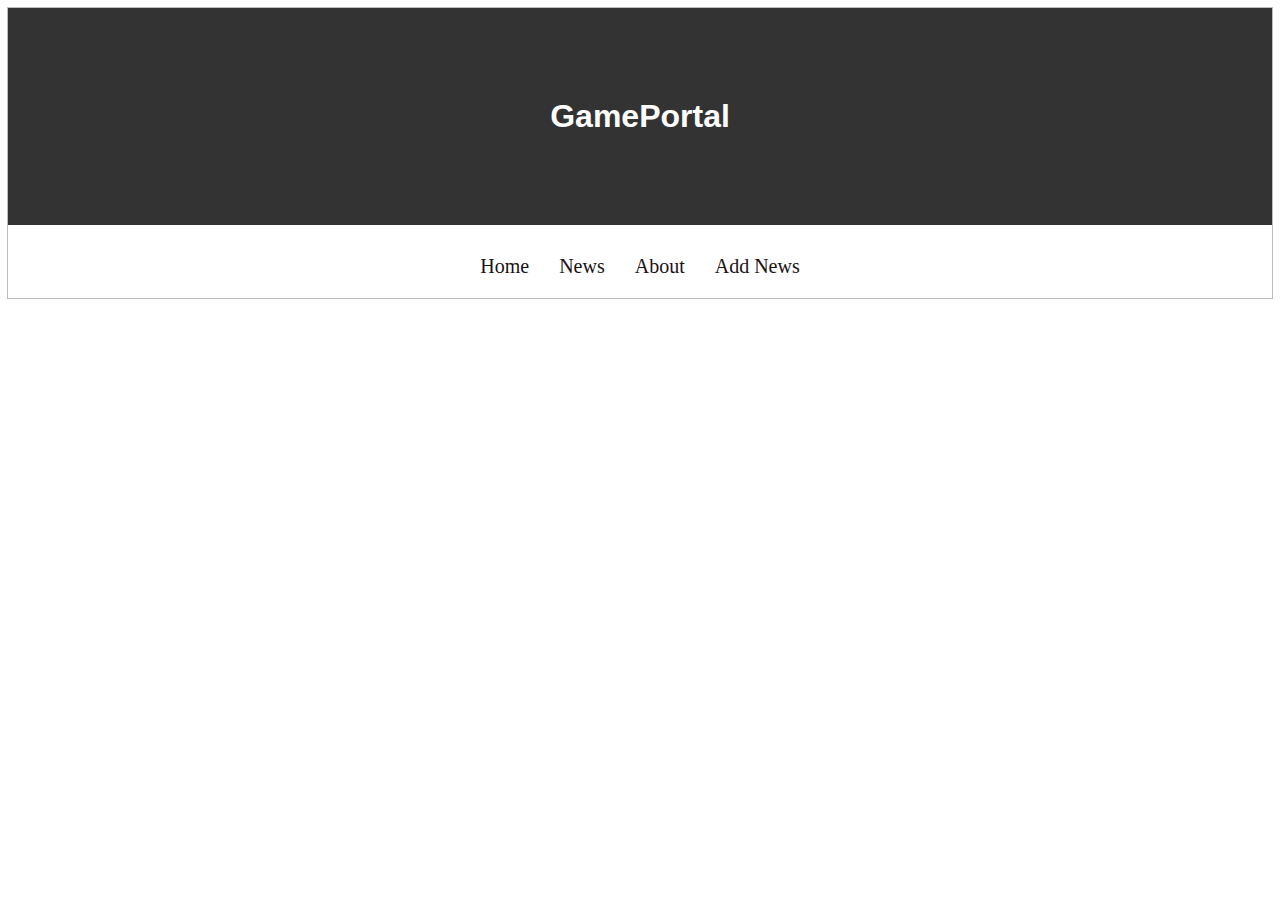
==== index.html @ 6eb037cf "sss" ====
<!DOCTYPE html>
<html lang="en">
<head>
    <meta charset="UTF-8">
    <meta name="viewport" content="width=device-width, initial-scale=1.0">
    <link rel="stylesheet" href="./reset.css">
    <link rel="stylesheet" href="./styles.css">
    <title class="title">GamePortal</title>
</head>
<header class="header">
    <div class="header-under">
        <h1 class="under-title">GamePortal</h1>
    </div>
    <ul class="header-list">
        <li class="header-item">
            <a clas="header-link" href="#"><p class="header-text">Home</p></a>
        </li>
        <li class="header-item">
            <a clas="header-link" href="#"><p class="header-text">News</p></a>
        </li>
        <li class="header-item">
            <a clas="header-link" href="#"><p class="header-text">About</p></a>
        </li>
        <li class="header-item">
            <a clas="header-link" href="#"><p class="header-text">Add News</p></a>
        </li>
    </ul>
</header>
<body>
    <main>
        <section class="hero">
            <h1 class="title"></h1>
        </section>
    </main>
</body>
</html>
---- styles.css ----
.header{
    outline: 1px solid rgb(189, 189, 189);
    padding-bottom: 20px;
}

.header-under{
    background-color: #333333;
    padding: 90px;
}

.under-title{
    text-align: center;
    color: white;
    font-family: Arial, Helvetica, sans-serif;
}

.header-list{
    margin-top: 30px;
    list-style: none;
    display: flex;
    justify-content: center;
    gap: 30px;
}

.header-text{
    color: rgb(26, 19, 19);
    font-size: 20px;
    text-decoration: none;
    transition: all 300ms;
}

.header-text:hover{
    color: rgb(82, 82, 230);
}
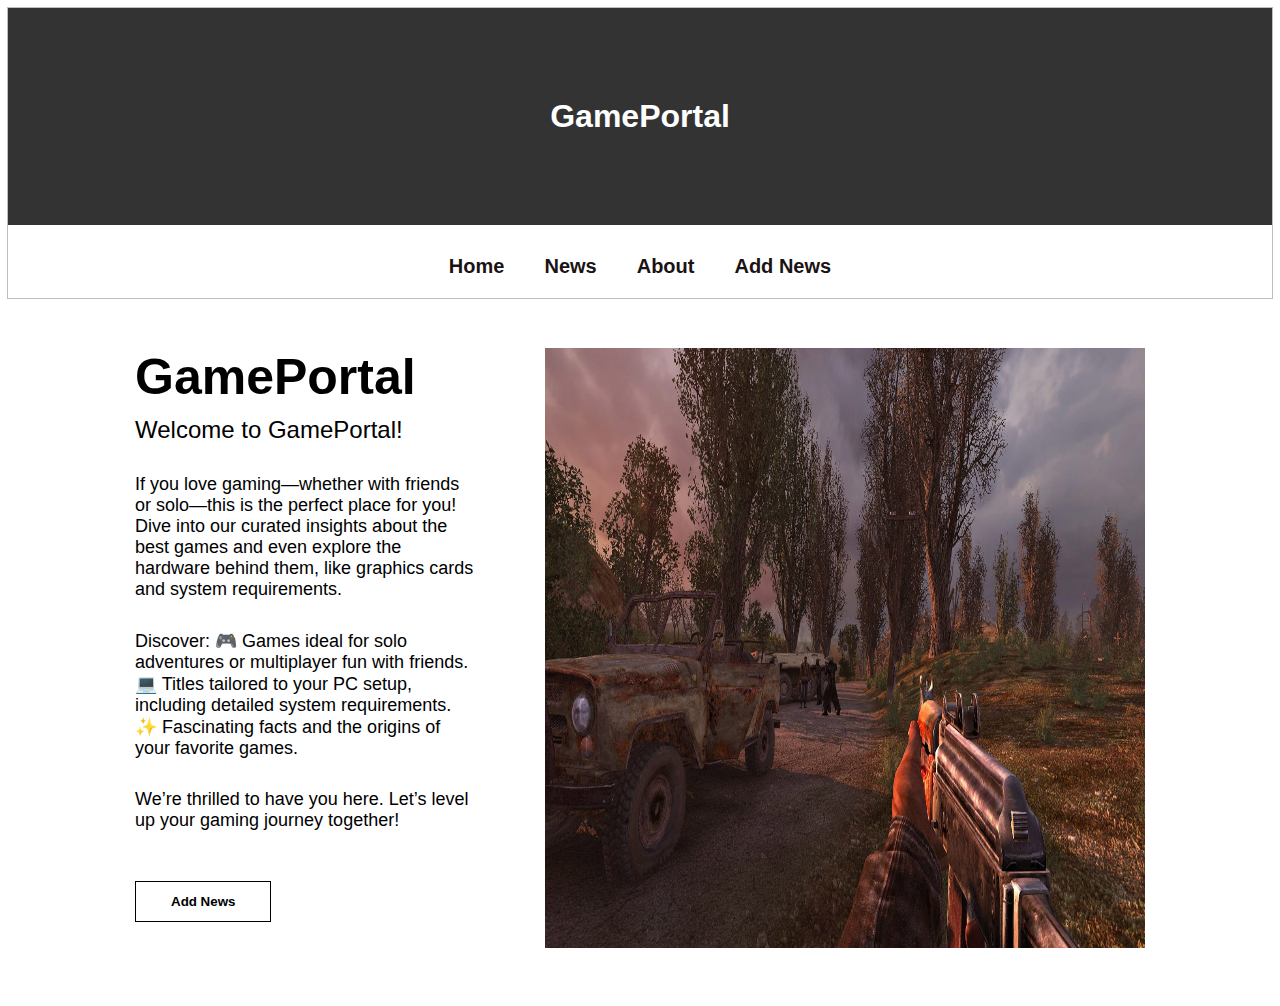
==== commit 8c2a14b2: "ііі" ====
--- a/index.html
+++ b/index.html
@@ -29,7 +29,18 @@
 <body>
     <main>
         <section class="hero">
-            <h1 class="title"></h1>
+            <div class="hero-box">
+            <h1 class="hero-title">GamePortal</h1>
+            <p class="subtitle">Welcome to GamePortal!</p>
+            <p class="text1">If you love gaming—whether with friends or solo—this is the perfect place for you! Dive into our curated insights about the best games and even explore the hardware behind them, like graphics cards and system requirements.</p>
+            <p class="text2">Discover:
+                🎮 Games ideal for solo adventures or multiplayer fun with friends.
+                💻 Titles tailored to your PC setup, including detailed system requirements.
+                ✨ Fascinating facts and the origins of your favorite games.</p>
+                <p class="text3">We’re thrilled to have you here. Let’s level up your gaming journey together!</p>
+                <button type="button" class="btn">Add News</button>
+            </div>
+                <img class="img" src="./img/shooter.jpg" alt="image">
         </section>
     </main>
 </body>
--- a/styles.css
+++ b/styles.css
@@ -19,10 +19,12 @@
     list-style: none;
     display: flex;
     justify-content: center;
-    gap: 30px;
+    gap: 40px;
 }
 
 .header-text{
+    font-family: Arial, Helvetica, sans-serif;
+    font-weight: 750;
     color: rgb(26, 19, 19);
     font-size: 20px;
     text-decoration: none;
@@ -31,4 +33,63 @@
 
 .header-text:hover{
     color: rgb(82, 82, 230);
-}+}
+
+.img{
+    display: block;
+    width: 600px;
+    height: 600px;
+}
+
+.hero-title{
+    font-size: 50px;
+    font-family: Arial, Helvetica, sans-serif;
+    margin-bottom: 10px;
+}
+
+.subtitle{
+    font-family: Arial, Helvetica, sans-serif;
+    font-weight: 500;
+    font-size: 24px;
+    margin-bottom: 30px;
+}
+
+.text1{
+    font-family: Arial, Helvetica, sans-serif;
+    font-weight: 500;
+    font-size: 18px;
+    margin-bottom: 30px;
+}
+
+.text2{
+    font-family: Arial, Helvetica, sans-serif;
+    font-weight: 500;
+    font-size: 18px;
+    margin-bottom: 30px;
+}
+
+.text3{
+    font-family: Arial, Helvetica, sans-serif;
+    font-weight: 500;
+    font-size: 18px;
+    margin-bottom: 50px;
+}
+
+.btn{
+    padding: 12px 35px;
+    border: 1px solid black;
+    background-color: transparent;
+    font-family: Arial, Helvetica, sans-serif;
+    font-weight: 600;
+}
+
+ .hero{
+    display: flex;
+    padding: 50px 70px;
+    justify-content: center;
+    gap: 70px;
+ }
+
+ .hero-box{
+    max-width: 340px;
+ }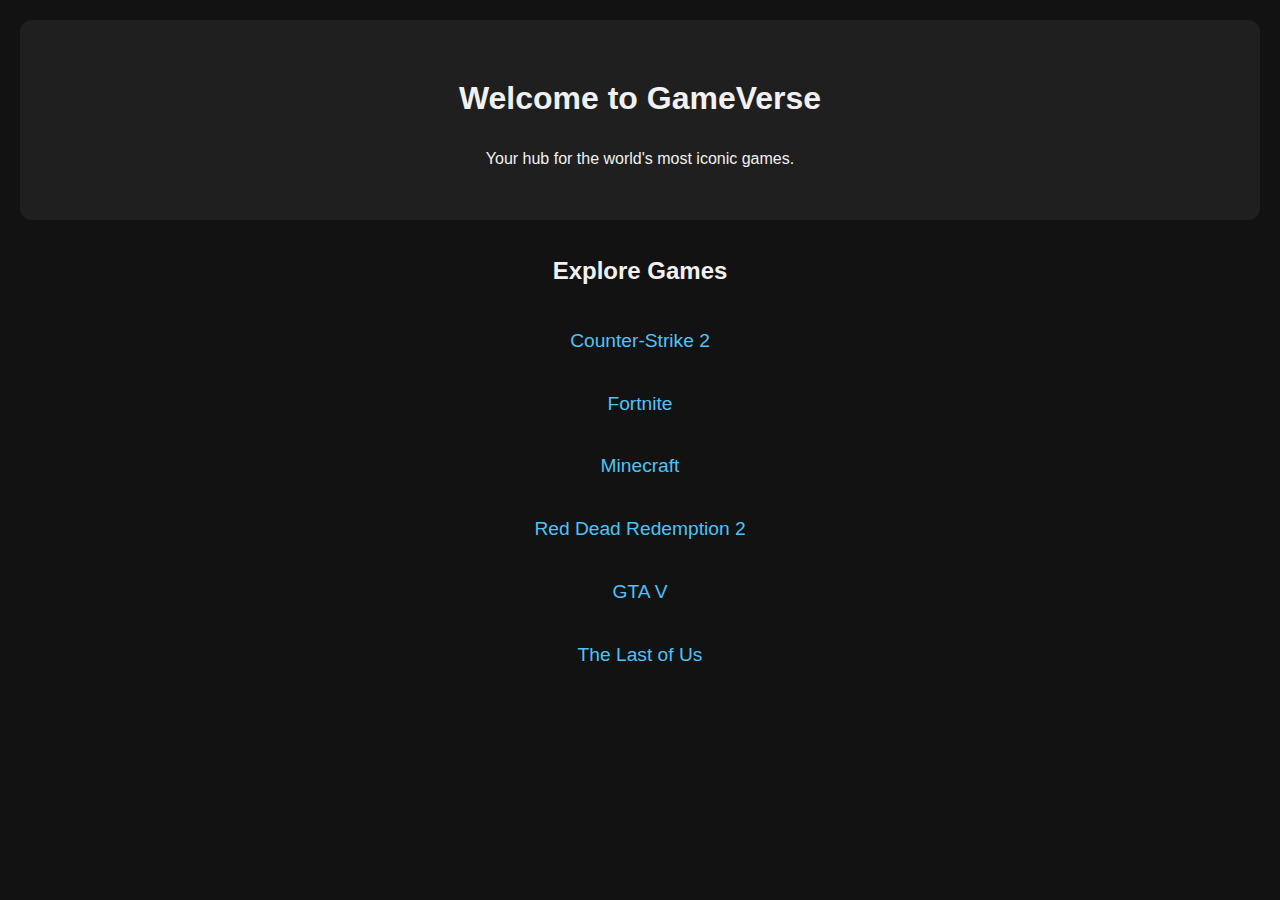
==== commit e2c1ae71: "done" ====
--- a/index.html
+++ b/index.html
@@ -1,47 +1,27 @@
 <!DOCTYPE html>
 <html lang="en">
 <head>
-    <meta charset="UTF-8">
-    <meta name="viewport" content="width=device-width, initial-scale=1.0">
-    <link rel="stylesheet" href="./reset.css">
-    <link rel="stylesheet" href="./styles.css">
-    <title class="title">GamePortal</title>
+  <meta charset="UTF-8" />
+  <meta name="viewport" content="width=device-width, initial-scale=1.0" />
+  <title>GameVerse</title>
+  <link rel="stylesheet" href="css/style.css" />
 </head>
-<header class="header">
-    <div class="header-under">
-        <h1 class="under-title">GamePortal</h1>
-    </div>
-    <ul class="header-list">
-        <li class="header-item">
-            <a clas="header-link" href="#"><p class="header-text">Home</p></a>
-        </li>
-        <li class="header-item">
-            <a clas="header-link" href="#"><p class="header-text">News</p></a>
-        </li>
-        <li class="header-item">
-            <a clas="header-link" href="#"><p class="header-text">About</p></a>
-        </li>
-        <li class="header-item">
-            <a clas="header-link" href="#"><p class="header-text">Add News</p></a>
-        </li>
+<body>
+  <header>
+    <h1>Welcome to GameVerse</h1>
+    <p>Your hub for the world's most iconic games.</p>
+  </header>
+
+  <main>
+    <h2 class="explore">Explore Games</h2>
+    <ul class="game-list">
+      <li><a href="games/cs2.html">Counter-Strike 2</a></li>
+      <li><a href="games/fortnite.html">Fortnite</a></li>
+      <li><a href="games/minecraft.html">Minecraft</a></li>
+      <li><a href="games/rdr2.html">Red Dead Redemption 2</a></li>
+      <li><a href="games/gta5.html">GTA V</a></li>
+      <li><a href="games/lastofus.html">The Last of Us</a></li>
     </ul>
-</header>
-<body>
-    <main>
-        <section class="hero">
-            <div class="hero-box">
-            <h1 class="hero-title">GamePortal</h1>
-            <p class="subtitle">Welcome to GamePortal!</p>
-            <p class="text1">If you love gaming—whether with friends or solo—this is the perfect place for you! Dive into our curated insights about the best games and even explore the hardware behind them, like graphics cards and system requirements.</p>
-            <p class="text2">Discover:
-                🎮 Games ideal for solo adventures or multiplayer fun with friends.
-                💻 Titles tailored to your PC setup, including detailed system requirements.
-                ✨ Fascinating facts and the origins of your favorite games.</p>
-                <p class="text3">We’re thrilled to have you here. Let’s level up your gaming journey together!</p>
-                <button type="button" class="btn">Add News</button>
-            </div>
-                <img class="img" src="./img/shooter.jpg" alt="image">
-        </section>
-    </main>
+  </main>
 </body>
-</html>+</html>
--- a/css/style.css
+++ b/css/style.css
@@ -0,0 +1,97 @@
+ul {
+    list-style: none;
+    padding: 0;
+}
+
+img {
+    width: 470px;
+    height: 470px;
+}
+
+body {
+    margin: 0;
+    font-family: 'Segoe UI', sans-serif;
+    background-color: #121212;
+    color: #f1f1f1;
+    line-height: 1.6;
+    padding: 20px;
+  }
+  
+  header {
+    text-align: center;
+    padding: 2rem 1rem;
+    background: #1f1f1f;
+    border-radius: 12px;
+    margin-bottom: 2rem;
+  }
+
+  .explore{
+    text-align: center;
+  }
+  
+  .game-list {
+    list-style: none;
+    padding: 0;
+    display: flex;
+    flex-direction: column;
+    justify-content: center;
+    align-items: center;
+  }
+  
+  .game-list li {
+    margin: 1rem 0;
+  }
+  
+  .game-list a {
+    color: #4fc3f7;
+    text-decoration: none;
+    font-size: 1.2rem;
+    transition: color 0.3s;
+  }
+  
+  .game-list a:hover {
+    color: #81d4fa;
+  }
+  
+  .game-page {
+    max-width: 700px;
+    margin: auto;
+    text-align: center;
+    animation: fadeIn 1s ease-in-out;
+  }
+  
+  .game-page img {
+    max-width: 100%;
+    height: auto;
+    border-radius: 8px;
+    margin: 20px 0;
+  }
+  
+  .back-link {
+    display: inline-block;
+    margin-top: 2rem;
+    color: #ffab40;
+    text-decoration: none;
+    transition: color 0.3s;
+  }
+  
+  .back-link:hover {
+    color: #ffd180;
+  }
+  
+  @keyframes fadeIn {
+    from { opacity: 0; transform: translateY(20px); }
+    to { opacity: 1; transform: translateY(0); }
+  }
+  
+  /* Responsive */
+  @media (max-width: 768px) {
+    body {
+      padding: 10px;
+    }
+  
+    header, .game-page {
+      padding: 1rem;
+    }
+  }
+  